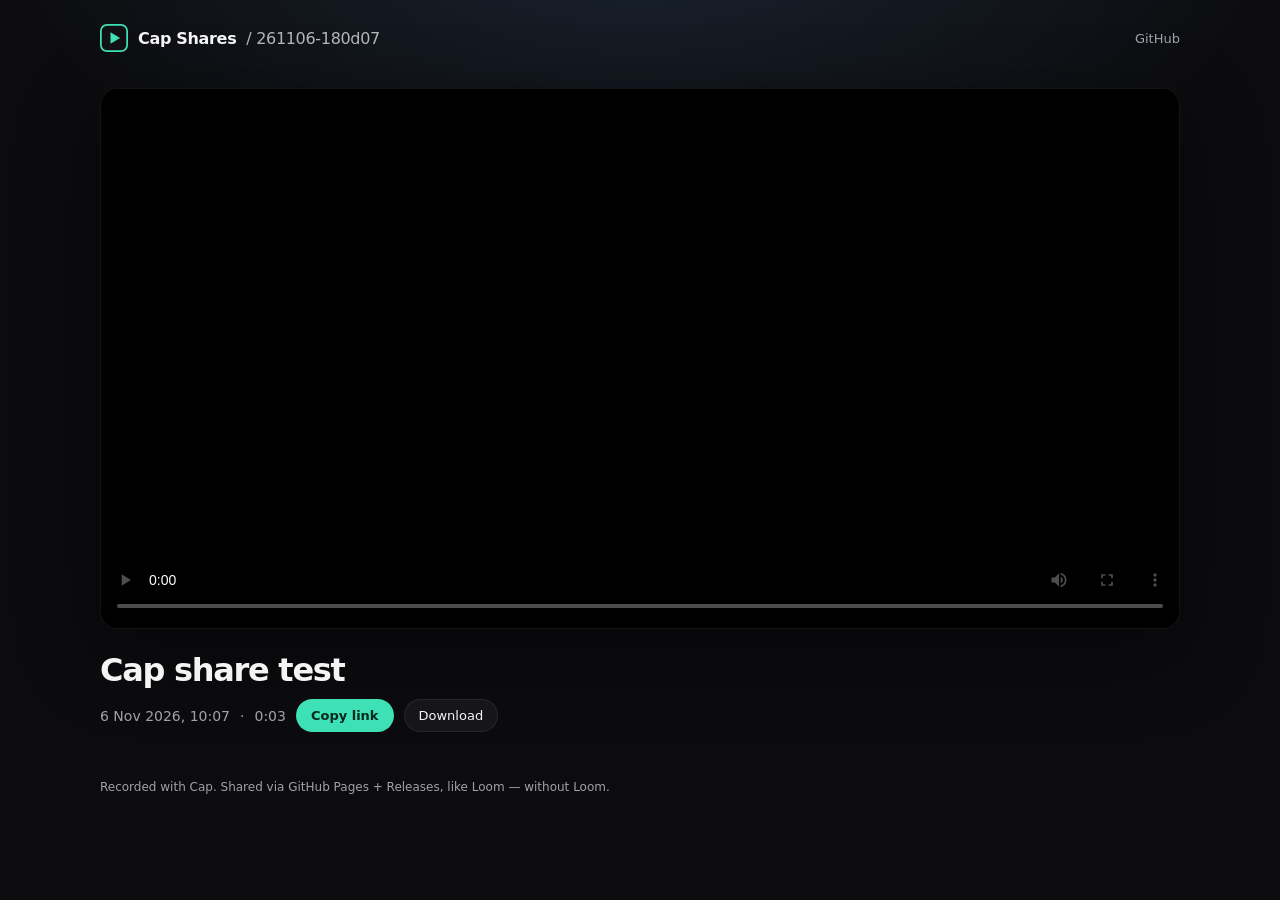
==== v/261106-180d07/index.html @ 444d47f6 "Share 261106-180d07: Cap share test" ====
<!DOCTYPE html>
<html lang="en">
<head>
  <meta charset="utf-8" />
  <meta name="viewport" content="width=device-width, initial-scale=1" />
  <title>Cap share test — Cap Shares</title>
  <meta name="description" content="Cap share test" />
  <meta property="og:title" content="Cap share test" />
  <meta property="og:type" content="video.other" />
  <meta property="og:url" content="https://prixgigdev3.github.io/cap-shares/v/261106-180d07/" />
  <meta property="og:image" content="https://github.com/prixgigdev3/cap-shares/releases/download/v-261106-180d07/poster.jpg" />
  <meta property="og:video" content="https://github.com/prixgigdev3/cap-shares/releases/download/v-261106-180d07/video.mp4" />
  <meta property="og:video:type" content="video/mp4" />
  <meta name="twitter:card" content="player" />
  <meta name="twitter:title" content="Cap share test" />
  <meta name="twitter:image" content="https://github.com/prixgigdev3/cap-shares/releases/download/v-261106-180d07/poster.jpg" />
  <link rel="icon" href="../../favicon.svg" type="image/svg+xml" />
  <link rel="stylesheet" href="../../assets/styles.css" />
</head>
<body>
  <div class="player-shell">
    <header class="top">
      <a class="brand" href="../../">
        <img src="../../favicon.svg" alt="" />
        Cap Shares <span>/ 261106-180d07</span>
      </a>
      <a class="meta-link" href="https://github.com/prixgigdev3/cap-shares">GitHub</a>
    </header>
    <div class="video-frame">
      <video
        controls
        playsinline
        preload="metadata"
        poster="https://github.com/prixgigdev3/cap-shares/releases/download/v-261106-180d07/poster.jpg"
        src="https://github.com/prixgigdev3/cap-shares/releases/download/v-261106-180d07/video.mp4"
      ></video>
    </div>
    <div class="player-meta">
      <h1>Cap share test</h1>
      <div class="row">
        <span>6 Nov 2026, 10:07</span>
        <span>·</span>
        <span>0:03</span>
        <button class="btn primary" type="button" id="copy">Copy link</button>
        <a class="btn" href="https://github.com/prixgigdev3/cap-shares/releases/download/v-261106-180d07/video.mp4" download="261106-180d07.mp4">Download</a>
      </div>
    </div>
    <footer class="foot">Recorded with Cap. Shared via GitHub Pages + Releases, like Loom — without Loom.</footer>
  </div>
  <div class="toast" id="toast">Link copied</div>
  <script>
    const pageUrl = "https://prixgigdev3.github.io/cap-shares/v/261106-180d07/";
    document.getElementById("copy").addEventListener("click", async () => {
      try { await navigator.clipboard.writeText(pageUrl); }
      catch {
        const t = document.createElement("input");
        t.value = pageUrl; document.body.appendChild(t); t.select();
        document.execCommand("copy"); t.remove();
      }
      const toast = document.getElementById("toast");
      toast.classList.add("show");
      setTimeout(() => toast.classList.remove("show"), 1400);
    });
  </script>
</body>
</html>
---- assets/styles.css ----
:root {
  --bg: #0c0c0f;
  --bg-elev: #15151a;
  --fg: #f4f4f5;
  --muted: #a1a1aa;
  --line: rgba(255, 255, 255, 0.08);
  --accent: #3ee0b5;
  --accent-dim: rgba(62, 224, 181, 0.14);
  --shadow: 0 24px 80px rgba(0, 0, 0, 0.45);
  --radius: 16px;
  --font: ui-sans-serif, system-ui, -apple-system, "Segoe UI", sans-serif;
}

* { box-sizing: border-box; }
html, body { margin: 0; padding: 0; }
body {
  font-family: var(--font);
  background: radial-gradient(1200px 600px at 50% -10%, #1a2430 0%, var(--bg) 55%);
  color: var(--fg);
  min-height: 100vh;
}

a { color: var(--accent); text-decoration: none; }
a:hover { text-decoration: underline; }

.wrap {
  width: min(1120px, calc(100% - 40px));
  margin: 0 auto;
  padding: 28px 0 72px;
}

header.top {
  display: flex;
  align-items: center;
  justify-content: space-between;
  gap: 16px;
  margin-bottom: 36px;
}

.brand {
  display: flex;
  align-items: center;
  gap: 10px;
  color: var(--fg);
  text-decoration: none;
  font-weight: 650;
  letter-spacing: -0.02em;
}
.brand:hover { text-decoration: none; }
.brand img { width: 28px; height: 28px; }
.brand span { opacity: 0.72; font-weight: 500; }

.meta-link {
  color: var(--muted);
  font-size: 13px;
}

h1 {
  font-size: clamp(28px, 4vw, 44px);
  letter-spacing: -0.04em;
  margin: 0 0 8px;
  font-weight: 650;
}
.lede {
  color: var(--muted);
  margin: 0 0 32px;
  max-width: 42rem;
  line-height: 1.5;
}

.grid {
  display: grid;
  grid-template-columns: repeat(auto-fill, minmax(280px, 1fr));
  gap: 18px;
}

.card {
  background: var(--bg-elev);
  border: 1px solid var(--line);
  border-radius: var(--radius);
  overflow: hidden;
  color: inherit;
  text-decoration: none;
  display: flex;
  flex-direction: column;
  transition: transform 160ms ease, border-color 160ms ease;
}
.card:hover {
  transform: translateY(-2px);
  border-color: rgba(62, 224, 181, 0.35);
  text-decoration: none;
}
.thumb {
  aspect-ratio: 16 / 9;
  background: #000;
  position: relative;
  overflow: hidden;
}
.thumb img {
  width: 100%;
  height: 100%;
  object-fit: cover;
  display: block;
}
.duration {
  position: absolute;
  right: 10px;
  bottom: 10px;
  background: rgba(0,0,0,0.72);
  color: white;
  font-size: 12px;
  padding: 3px 7px;
  border-radius: 6px;
  font-variant-numeric: tabular-nums;
}
.card-body { padding: 14px 16px 16px; }
.card-body h2 {
  font-size: 16px;
  margin: 0 0 6px;
  letter-spacing: -0.02em;
  font-weight: 600;
}
.card-body p {
  margin: 0;
  color: var(--muted);
  font-size: 13px;
}

.empty {
  border: 1px dashed var(--line);
  border-radius: var(--radius);
  padding: 48px 24px;
  text-align: center;
  color: var(--muted);
  background: rgba(255,255,255,0.02);
}
.empty code {
  color: var(--accent);
  background: var(--accent-dim);
  padding: 2px 6px;
  border-radius: 6px;
}

.player-shell {
  width: min(1080px, calc(100% - 32px));
  margin: 0 auto;
  padding: 24px 0 64px;
}

.video-frame {
  background: #000;
  border-radius: 18px;
  overflow: hidden;
  box-shadow: var(--shadow);
  border: 1px solid var(--line);
}
.video-frame video {
  width: 100%;
  display: block;
  max-height: 78vh;
  background: #000;
}

.player-meta { margin-top: 22px; }
.player-meta h1 {
  font-size: clamp(22px, 3vw, 32px);
  margin-bottom: 10px;
}
.row {
  display: flex;
  flex-wrap: wrap;
  gap: 10px;
  align-items: center;
  color: var(--muted);
  font-size: 14px;
}

button.btn, a.btn {
  appearance: none;
  border: 1px solid var(--line);
  background: var(--bg-elev);
  color: var(--fg);
  border-radius: 999px;
  padding: 8px 14px;
  font: inherit;
  font-size: 13px;
  cursor: pointer;
  text-decoration: none;
}
button.btn:hover, a.btn:hover {
  border-color: var(--accent);
  text-decoration: none;
}
button.btn.primary {
  background: var(--accent);
  color: #06281e;
  border-color: transparent;
  font-weight: 650;
}

.toast {
  position: fixed;
  bottom: 24px;
  left: 50%;
  transform: translateX(-50%);
  background: #fff;
  color: #111;
  padding: 10px 14px;
  border-radius: 999px;
  font-size: 13px;
  opacity: 0;
  pointer-events: none;
  transition: opacity 180ms ease;
}
.toast.show { opacity: 1; }

footer.foot {
  margin-top: 48px;
  color: var(--muted);
  font-size: 12px;
}
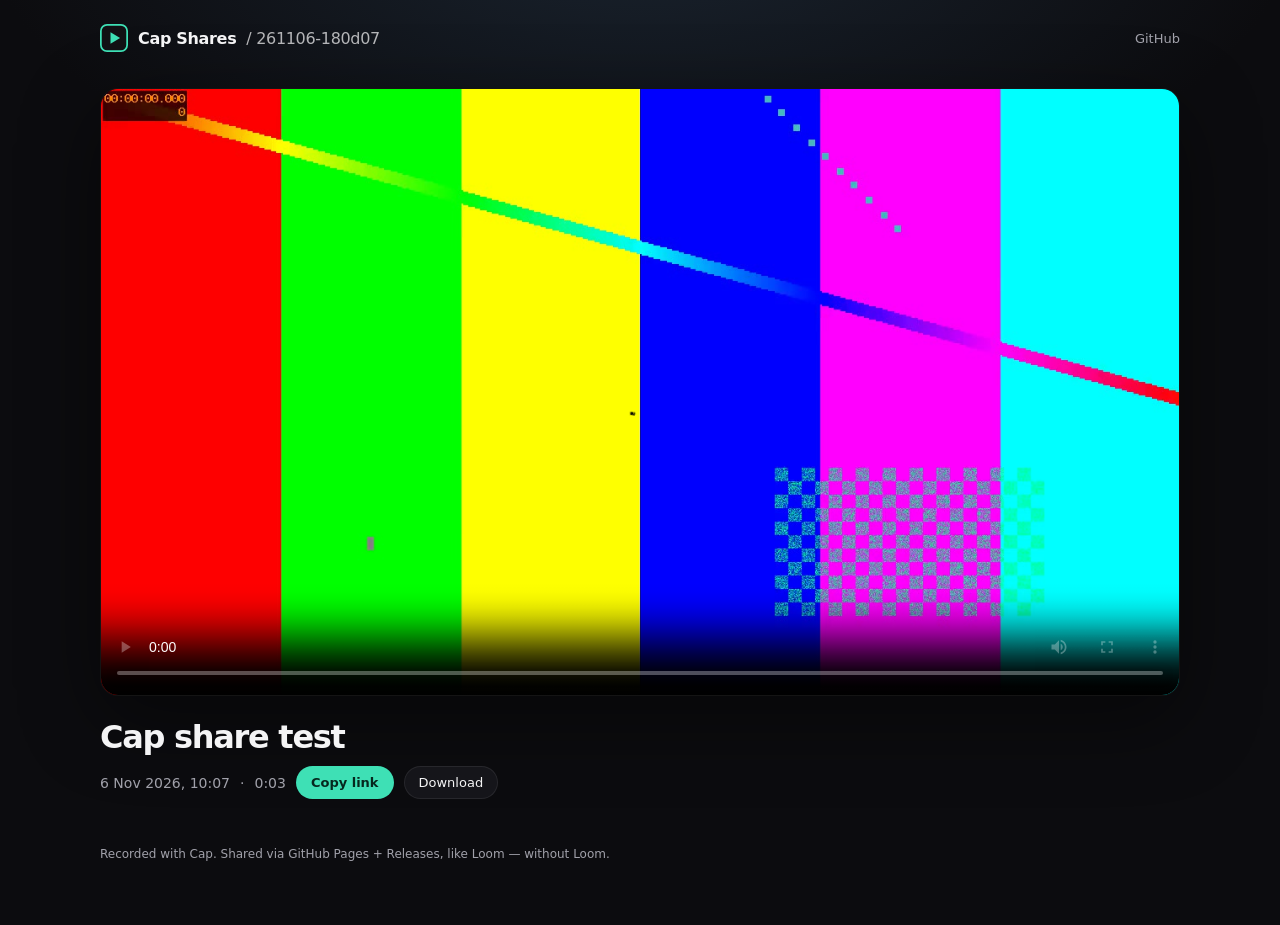
==== commit 1ea0d0ae: "Serve MP4s from GitHub Pages so share links play inline Release assets force Content-Disposition: at" ====
--- a/v/261106-180d07/index.html
+++ b/v/261106-180d07/index.html
@@ -8,12 +8,12 @@
   <meta property="og:title" content="Cap share test" />
   <meta property="og:type" content="video.other" />
   <meta property="og:url" content="https://prixgigdev3.github.io/cap-shares/v/261106-180d07/" />
-  <meta property="og:image" content="https://github.com/prixgigdev3/cap-shares/releases/download/v-261106-180d07/poster.jpg" />
-  <meta property="og:video" content="https://github.com/prixgigdev3/cap-shares/releases/download/v-261106-180d07/video.mp4" />
+  <meta property="og:image" content="https://prixgigdev3.github.io/cap-shares/v/261106-180d07/poster.jpg" />
+  <meta property="og:video" content="https://prixgigdev3.github.io/cap-shares/v/261106-180d07/video.mp4" />
   <meta property="og:video:type" content="video/mp4" />
   <meta name="twitter:card" content="player" />
   <meta name="twitter:title" content="Cap share test" />
-  <meta name="twitter:image" content="https://github.com/prixgigdev3/cap-shares/releases/download/v-261106-180d07/poster.jpg" />
+  <meta name="twitter:image" content="https://prixgigdev3.github.io/cap-shares/v/261106-180d07/poster.jpg" />
   <link rel="icon" href="../../favicon.svg" type="image/svg+xml" />
   <link rel="stylesheet" href="../../assets/styles.css" />
 </head>
@@ -31,8 +31,8 @@
         controls
         playsinline
         preload="metadata"
-        poster="https://github.com/prixgigdev3/cap-shares/releases/download/v-261106-180d07/poster.jpg"
-        src="https://github.com/prixgigdev3/cap-shares/releases/download/v-261106-180d07/video.mp4"
+        poster="./poster.jpg"
+        src="./video.mp4"
       ></video>
     </div>
     <div class="player-meta">
@@ -42,7 +42,7 @@
         <span>·</span>
         <span>0:03</span>
         <button class="btn primary" type="button" id="copy">Copy link</button>
-        <a class="btn" href="https://github.com/prixgigdev3/cap-shares/releases/download/v-261106-180d07/video.mp4" download="261106-180d07.mp4">Download</a>
+        <a class="btn" href="./video.mp4" download="261106-180d07.mp4">Download</a>
       </div>
     </div>
     <footer class="foot">Recorded with Cap. Shared via GitHub Pages + Releases, like Loom — without Loom.</footer>
